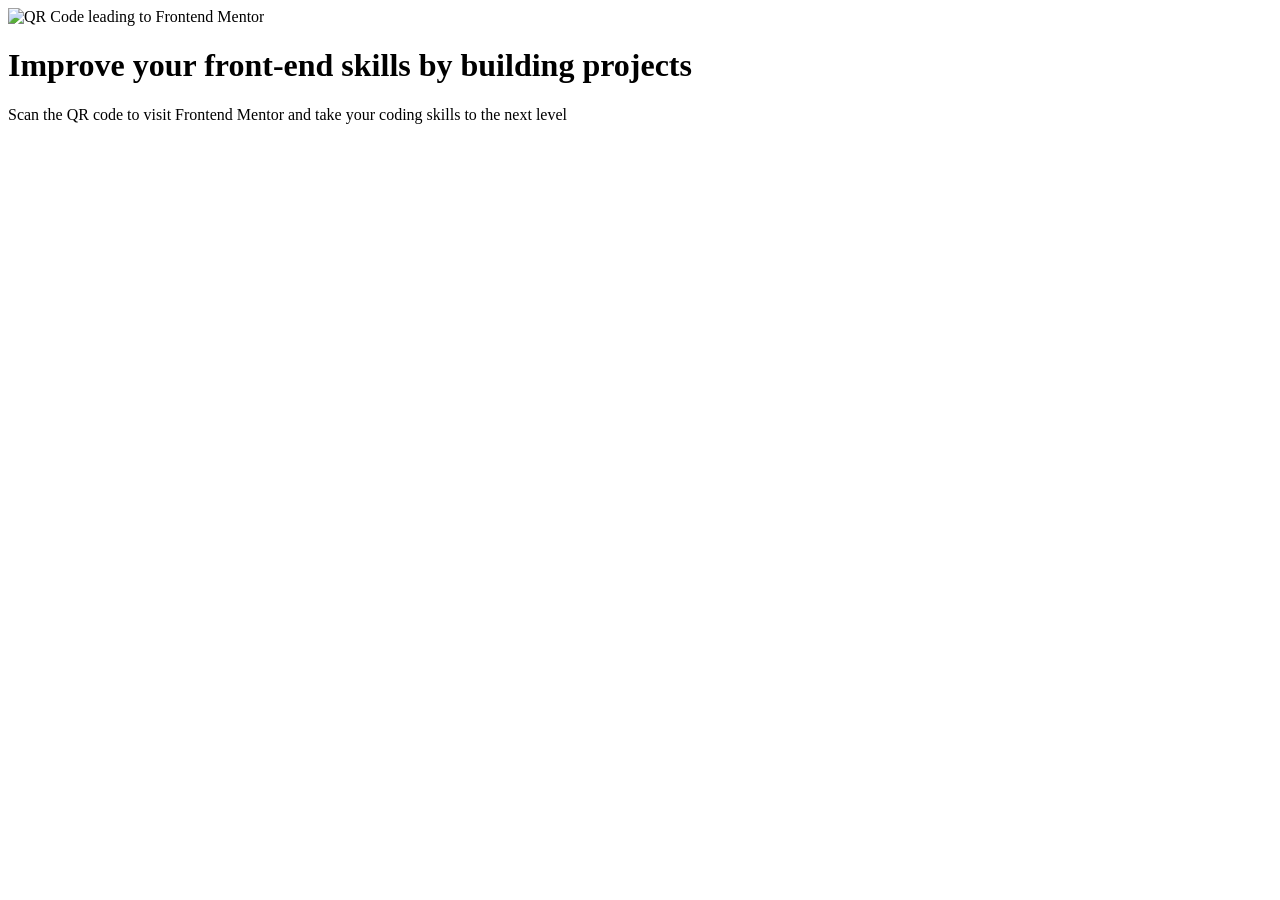
==== index.html @ 5a0ec3a1 "almost-finished" ====
<!DOCTYPE html>
<html lang="en">
<head>
  <meta charset="UTF-8">
  <meta name="viewport" content="width=device-width, initial-scale=1.0"> <!-- displays site properly based on user's device -->

  <link rel="icon" type="image/png" sizes="32x32" href="./images/favicon-32x32.png">
  <!-- font -->
  <link rel="preconnect" href="https://fonts.googleapis.com">
  <link rel="preconnect" href="https://fonts.gstatic.com" crossorigin>
  <link href="https://fonts.googleapis.com/css2?family=Outfit:wght@100..900&display=swap" rel="stylesheet">

  <link rel="stylesheet" href="styles.css">
  
  <title>Frontend Mentor | QR code component</title>
</head>
<body>
  <main>
    <picture>
      <img src="images/image-qr-code.png" alt="QR Code leading to Frontend Mentor" />
    </picture>
    <div class="text">
      <h1>Improve your front-end skills by building projects</h1>
      <p>Scan the QR code to visit Frontend Mentor and take your coding skills to the next level</p>
    </div>
  </main>
</body>
</html>
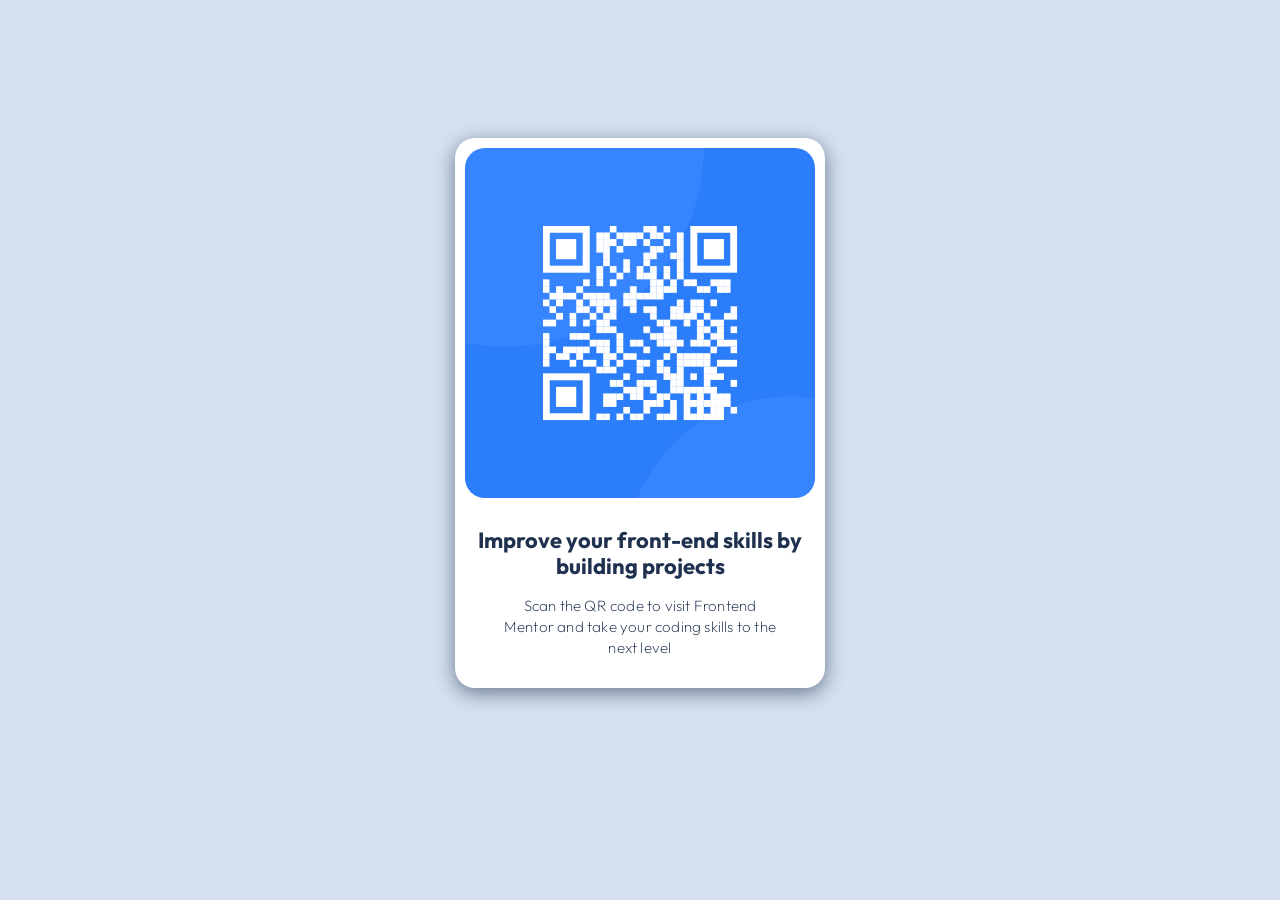
==== commit dfe47286: "update-readme" ====
--- a/index.html
+++ b/index.html
@@ -10,14 +10,14 @@
   <link rel="preconnect" href="https://fonts.gstatic.com" crossorigin>
   <link href="https://fonts.googleapis.com/css2?family=Outfit:wght@100..900&display=swap" rel="stylesheet">
 
-  <link rel="stylesheet" href="styles.css">
+  <link rel="stylesheet" href="css/styles.css">
   
   <title>Frontend Mentor | QR code component</title>
 </head>
 <body>
   <main>
     <picture>
-      <img src="images/image-qr-code.png" alt="QR Code leading to Frontend Mentor" />
+      <img src="images/home/image-qr-code.png" alt="QR Code leading to Frontend Mentor" />
     </picture>
     <div class="text">
       <h1>Improve your front-end skills by building projects</h1>
--- a/css/styles.css
+++ b/css/styles.css
@@ -0,0 +1,58 @@
+@charset "UTF-8";
+
+html {
+    margin: 0;
+    padding: 0;
+    background-color: #D5E1EF
+}
+
+body {
+    display: flex;
+    justify-content: center;
+    align-items: center;
+    min-height: 90vh;
+}
+
+main {
+    background-color: white;
+    justify-content: center;
+    display: flex;
+    flex-direction: column;
+    width: 370px;
+    gap: 10px;
+    align-items: center;
+    border-radius: 20px;
+    box-shadow: 0 5px 20px #68778d;
+    padding-bottom: 15px;
+}
+
+img {
+    width: 350px;
+    height: auto;
+    border-radius: 20px;
+    margin-top: 10px;
+}
+
+.text {
+    text-align: center;
+    margin: 0px 20px;
+    font-family: "Outfit", sans-serif;
+    font-optical-sizing: auto;
+    font-weight: 200;
+    font-style: normal;
+}
+
+.text h1 {
+    font-size: 22px;
+    line-height: 120%;
+    letter-spacing: 0px;
+    color: #1F314F;
+}
+
+.text p {
+    padding: 0px 22px;
+    font-size: 15px;
+    line-height: 140%;
+    letter-spacing: 0.2px;
+    color: #1F314F;
+}
